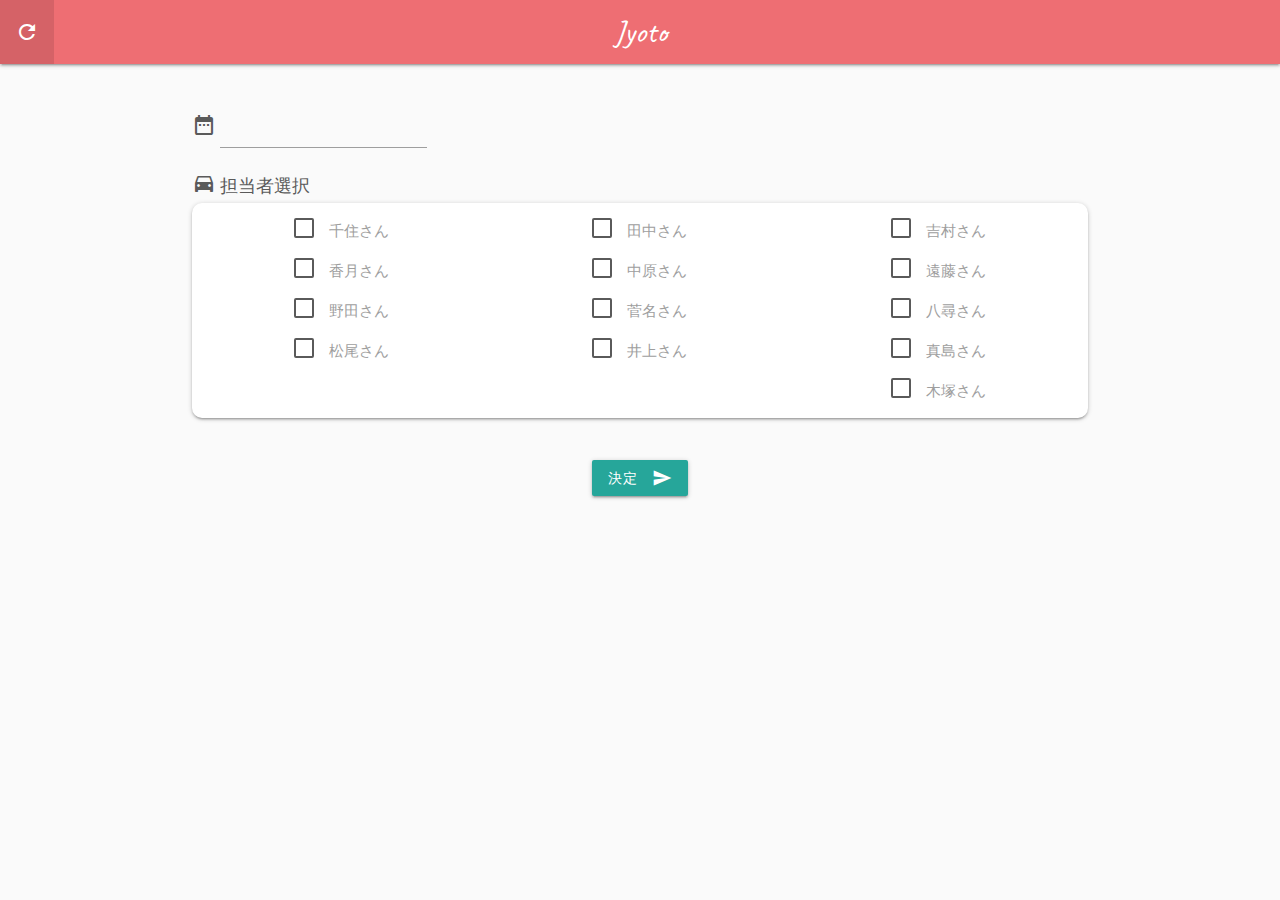
==== index.html @ 0c86a103 "datepicker css fix" ====
<!DOCTYPE html>
<html lang="ja">
<head>
  <meta http-equiv="Content-Type" content="text/html; charset=UTF-8"/>
  <meta name="viewport" content="width=device-width, initial-scale=1, maximum-scale=1.0"/>
  <title>城東バレー部</title>

  <!-- CSS  -->
  <link href="https://fonts.googleapis.com/icon?family=Material+Icons" rel="stylesheet">
  <link href="css/materialize.css" type="text/css" rel="stylesheet" media="screen,projection"/>
  <link href="css/style.css" type="text/css" rel="stylesheet" media="screen,projection"/>
  <link href="style.css" type="text/css" rel="stylesheet" media="screen,projection"/>
</head>
<body class="grey lighten-5">


  <nav>
    <div class="nav-wrapper">
      <a href="#!" class="brand-logo center">Jyoto</a>
      <ul class="left">
        <li onclick="location.reload();">
          <a href="#"><i class="material-icons">refresh</i></a>
        </li>
      </ul>
    </div>
  </nav>

  <div class="container">

    <!-- 日付選択 -->
    <br>
    <span class="icon_and_text_side_by_side"><i class="material-icons">date_range</i></span>
    <div class="input-field icon_and_text_side_by_side">
      <input id="car_day" type="text"  class="datepicker center-align">
      <!-- <label for="car_day"><i class="material-icons">date_range</i></label> -->
    </div>

    <div id="managers_contena">
      <form name="form1" action="#">
        <span class="icon_and_text_side_by_side"><i class="material-icons">directions_car</i></span>
        <span class="icon_and_text_side_by_side">担当者選択</span>
        <div class="managers row z-depth-1">
          <div class="col s4">
            <p>
              <label>
                <input type="checkbox" name="chk" class="filled-in" value="千住号⑤" />
                <span>千住さん</span>
              </label>
            </p>
            <p>
              <label>
                <input type="checkbox" name="chk" class="filled-in" value="香月号④" />
                <span>香月さん</span>
              </label>
            </p>
            <p>
              <label>
                <input type="checkbox" name="chk" class="filled-in" value="野田号③" />
                <span>野田さん</span>
              </label>
            </p>
            <p>
              <label>
                <input type="checkbox" name="chk" class="filled-in" value="松尾号④" />
                <span>松尾さん</span>
              </label>
            </p>
          </div>
          <div class="col s4">
            <p>
              <label>
                <input type="checkbox" name="chk" class="filled-in" value="田中号⑥" />
                <span>田中さん</span>
              </label>
            </p>
            <p>
              <label>
                <input type="checkbox" name="chk" class="filled-in" value="中原号④" />
                <span>中原さん</span>
              </label>
            </p>
            <p>
              <label>
                <input type="checkbox" name="chk" class="filled-in" value="菅名号④" />
                <span>菅名さん</span>
              </label>
            </p>
            <p>
              <label>
                <input type="checkbox" name="chk" class="filled-in" value="井上号④" />
                <span>井上さん</span>
              </label>
            </p>
          </div>
          <div class="col s4">
            <p>
              <label>
                <input type="checkbox" name="chk" class="filled-in" value="吉村号⑥" />
                <span>吉村さん</span>
              </label>
            </p>
            <p>
              <label>
                <input type="checkbox" name="chk" class="filled-in" value="遠藤号③" />
                <span>遠藤さん</span>
              </label>
            </p>
            <p>
              <label>
                <input type="checkbox" name="chk" class="filled-in" value="八尋号③" />
                <span>八尋さん</span>
              </label>
            </p>
            <p>
              <label>
                <input type="checkbox" name="chk" class="filled-in" value="真島号④" />
                <span>真島さん</span>
              </label>
            </p>
            <p>
              <label>
                <input type="checkbox" name="chk" class="filled-in" value="木塚号③" />
                <span>木塚さん</span>
              </label>
            </p>
          </div>
        </div>
      </form>

      <br>
      <div class="row center">
        <button class="btn waves-effect waves-light" type="submit" name="action" onclick="clickBtn1()" >決定
          <i class="material-icons right">send</i>
        </button>
      </div>
    </div>

    <div id="after_select">
      <span class="icon_and_text_side_by_side"><i class="material-icons">group</i></span>
      <span class="icon_and_text_side_by_side">メンバー</span>
      <!-- <h6>メンバー</h6> -->
      <div class="row" style="margin-bottom: 5px;">
        <div class="col s4  center">
          <div
            id="名前 1"
            class="chip"
            draggable="true"
            ondragstart="onDragStart(event);"
            >
            名前 1
          </div>
          <div
            id="名前 2"
            class="chip"
            draggable="true"
            ondragstart="onDragStart(event);"
            >
            名前 2
          </div>
          <div
            id="名前 3"
            class="chip"
            draggable="true"
            ondragstart="onDragStart(event);"
            >
            名前 3
          </div>
          <div
            id="名前 4"
            class="chip"
            draggable="true"
            ondragstart="onDragStart(event);"
            >
            名前 4
          </div>
        </div>
        <div class="col s4  center">
          <div
            id="名前 5"
            class="chip"
            draggable="true"
            ondragstart="onDragStart(event);"
            >
            名前 5
          </div>
          <div
            id="名前 6"
            class="chip"
            draggable="true"
            ondragstart="onDragStart(event);"
            >
            名前 6
          </div>
          <div
            id="名前 7"
            class="chip"
            draggable="true"
            ondragstart="onDragStart(event);"
            >
            名前 7
          </div>
          <div
            id="名前 8"
            class="chip"
            draggable="true"
            ondragstart="onDragStart(event);"
            >
            名前 8
          </div>
        </div>
        <div class="col s4  center">
          <div
            id="子供 9"
            class="chip"
            draggable="true"
            ondragstart="onDragStart(event);"
            >
            子供 9
          </div>
          <div
            id="子供 10"
            class="chip"
            draggable="true"
            ondragstart="onDragStart(event);"
            >
            子供 10
          </div>
          <div
            id="子供 11"
            class="chip"
            draggable="true"
            ondragstart="onDragStart(event);"
            >
            子供 11
          </div>
          <div
            id="子供 12"
            class="chip"
            draggable="true"
            ondragstart="onDragStart(event);"
            >
            子供 12
          </div>
          <div
            id="子供 13"
            class="chip"
            draggable="true"
            ondragstart="onDragStart(event);"
            >
            子供 13
          </div>
        </div>
      </div>

      <div id="drop-contena">
        <div id="driver-contena1" class="driver-contena z-depth-1">
          <div id="driver1" class="dropzone-head valign-wrapper">
            ドライバー1
          </div>
          <div
            class="dropzone"
            ondragover="onDragOver(event);"
            ondrop="onDrop(event);"
          >
            <div class="chip_size_box"></div>
          </div>
        </div>
        <div id="driver-contena2" class="driver-contena z-depth-1">
          <div id="driver2" class="dropzone-head valign-wrapper">
            ドライバー2
          </div>
          <div
            class="dropzone"
            ondragover="onDragOver(event);"
            ondrop="onDrop(event);"
          >
            <div class="chip_size_box"></div>
          </div>
        </div>
        <div id="driver-contena3" class="driver-contena z-depth-1">
          <div id="driver3" class="dropzone-head valign-wrapper">
            ドライバー3
          </div>
          <div
            class="dropzone"
            ondragover="onDragOver(event);"
            ondrop="onDrop(event);"
          >
            <div class="chip_size_box"></div>
          </div>
        </div>
        <div id="driver-contena4" class="driver-contena z-depth-1">
          <div id="driver4" class="dropzone-head valign-wrapper">
            ドライバー4
          </div>
          <div
            class="dropzone"
            ondragover="onDragOver(event);"
            ondrop="onDrop(event);"
          >
            <div class="chip_size_box"></div>
          </div>
        </div>
        <div id="driver-contena5" class="driver-contena z-depth-1">
          <div id="driver5" class="dropzone-head valign-wrapper">
            ドライバー5
          </div>
          <div
            class="dropzone"
            ondragover="onDragOver(event);"
            ondrop="onDrop(event);"
          >
            <div class="chip_size_box"></div>
          </div>
        </div>
        <div class="driver-contena  z-depth-1">
          <div class="dropzone-head valign-wrapper">
            個別
          </div>
          <div
            class="dropzone"
            ondragover="onDragOver(event);"
            ondrop="onDrop(event);"
          >
            <div
              class="chip"
              style="background-color: #29b6f6; color: #fff;"
            >
              山田さん
            </div>
            <div class="chip_size_box"></div>
            <div class="chip_size_box"></div>
            <div class="chip_size_box"></div>
          </div>
        </div>
        <div class="driver-contena  z-depth-1">
          <div class="dropzone-head valign-wrapper">
            欠席
          </div>
          <div
            class="dropzone"
            ondragover="onDragOver(event);"
            ondrop="onDrop(event);"
          >
            <div class="chip_size_box"></div>
          </div>
        </div>
      </div>

    </div>




  <!--  Scripts-->
  <script src="https://code.jquery.com/jquery-2.1.1.min.js"></script>

  <!-- materialize用 -->
  <script src="js/materialize.js"></script>
  <script src="js/init.js"></script>
  <script>
    // datepicker用 ////////////////////////////////////
    document.addEventListener('DOMContentLoaded', function() {
      var elems = document.querySelectorAll('.datepicker');
      // var options   = {
      // };
      var instances = M.Datepicker.init(elems, options);
    });


    $(document).ready(function(){
      $('.datepicker').datepicker({
        i18n:{
          //...公式ドキュメントの[Datepicker Internationalization options]の項目を指定できます。
          months:["1月", "2月", "3月", "4月", "5月", "6月", "7月", "8月", "9月", "10月", "11月", "12月"],
          monthsShort:["1月", "2月", "3月", "4月", "5月", "6月", "7月", "8月", "9月", "10月", "11月", "12月"],
          weekdays: ["日曜日", "月曜日", "火曜日", "水曜日", "木曜日", "金曜日", "土曜日"],
          weekdaysShort:  ["日", "月", "火", "水", "木", "金", "土"],
          weekdaysAbbrev:  ["日", "月", "火", "水", "木", "金", "土"],
        },
        format: "yyyy/mm/dd(ddd)",
        // onSelect: localizeDateFormat,
        // onDraw: initDateFormat,
      });
    });


  </script>
  <script src="./index.js"></script>
  </body>
</html>
---- css/style.css ----
/* Custom Stylesheet */
/**
 * Use this file to override Materialize files so you can update
 * the core Materialize files in the future
 *
 * Made By MaterializeCSS.com
 */

.icon-block {
  padding: 0 15px;
}
.icon-block .material-icons {
	font-size: inherit;
}
---- style.css ----
/* ロゴ用フォント */
@import url('https://fonts.googleapis.com/css2?family=Caveat&display=swap');

.nav-wrapper {
  font-family: 'Caveat', cursive;
}
/* .datepicker_icon {
  color: #5a5a5a;
  position: relative; */
  /* top: 43px;
  left: 10px; */
/* } */
.datepicker {
  font-size: 1.2rem;
  color: #5a5a5a;
}
.icon_and_text_side_by_side {
  display:inline-block;
  vertical-align:middle;
  font-size: 1.2rem;
  color: #5a5a5a;
}
.managers {
  text-align : center;
  background-color: #fff;
  border-radius: 10px;
}
.driver-contena {
  background-color: #fff;
  margin-bottom: 5px;
  border-radius: 10px;
}

.dropzone-head {
  padding-top: 5px;
  padding-left: 5px;
  font-size: 1.2rem;
  color: #5a5a5a;
}
.dropzone {
  /* flex-flow: row wrap; 横に並べる */
  padding-top: 5px;
  padding-left: 5px;
}
.chip_size_box {
  height: 37px;
  width: 10px;
  margin: 1px;
  display:initial
}
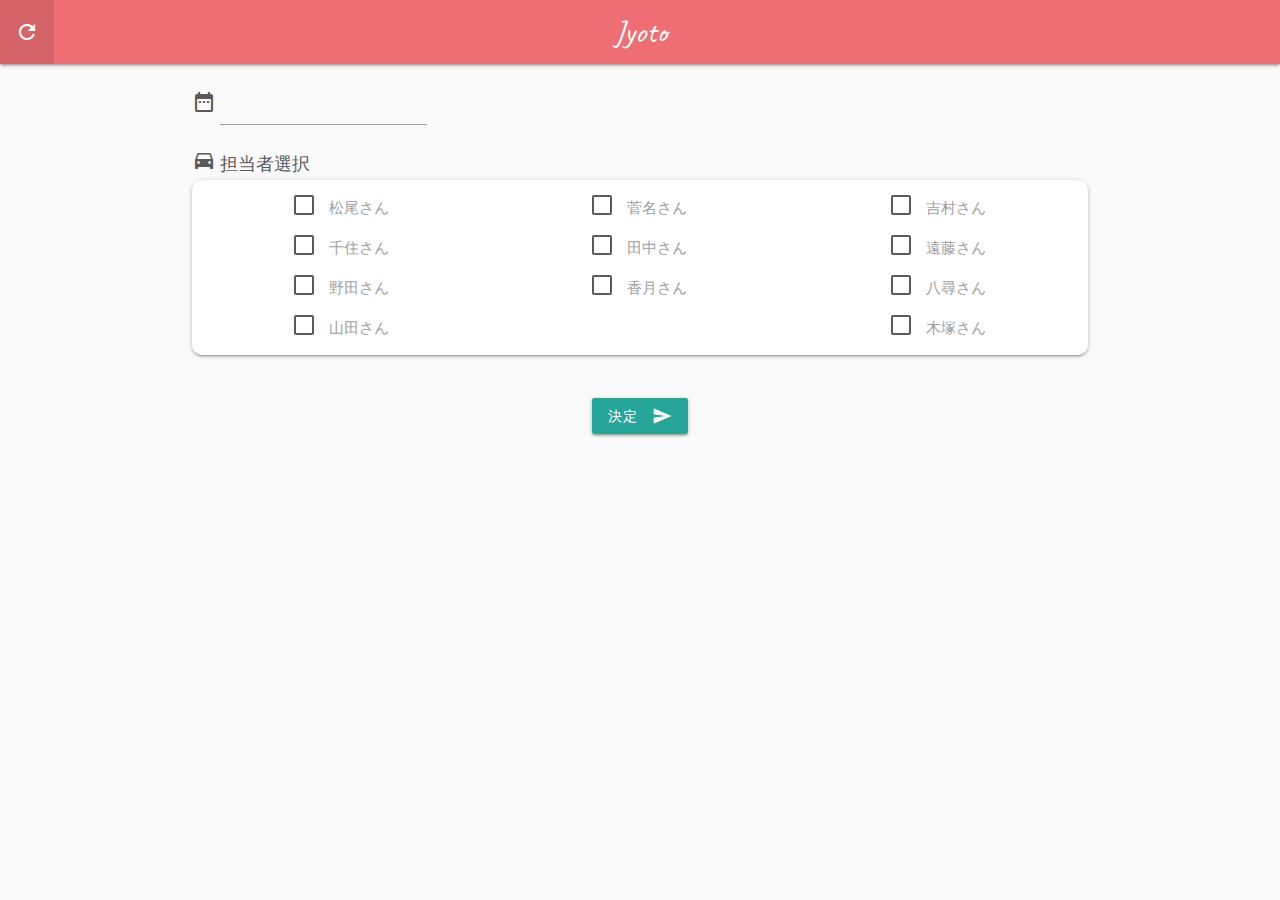
==== commit 28cca484: "menber fix" ====
--- a/index.html
+++ b/index.html
@@ -1,16 +1,18 @@
 <!DOCTYPE html>
 <html lang="ja">
+
 <head>
-  <meta http-equiv="Content-Type" content="text/html; charset=UTF-8"/>
-  <meta name="viewport" content="width=device-width, initial-scale=1, maximum-scale=1.0"/>
-  <title>城東バレー部</title>
+  <meta http-equiv="Content-Type" content="text/html; charset=UTF-8" />
+  <meta name="viewport" content="width=device-width, initial-scale=1, maximum-scale=1.0" />
+  <title>jyoto 🏐</title>
 
   <!-- CSS  -->
   <link href="https://fonts.googleapis.com/icon?family=Material+Icons" rel="stylesheet">
-  <link href="css/materialize.css" type="text/css" rel="stylesheet" media="screen,projection"/>
-  <link href="css/style.css" type="text/css" rel="stylesheet" media="screen,projection"/>
-  <link href="style.css" type="text/css" rel="stylesheet" media="screen,projection"/>
+  <link href="css/materialize.css" type="text/css" rel="stylesheet" media="screen,projection" />
+  <link href="css/style.css" type="text/css" rel="stylesheet" media="screen,projection" />
+  <link href="style.css" type="text/css" rel="stylesheet" media="screen,projection" />
 </head>
+
 <body class="grey lighten-5">
 
 
@@ -22,75 +24,76 @@
           <a href="#"><i class="material-icons">refresh</i></a>
         </li>
       </ul>
+      <!-- <ul class="right">
+        <li>
+          <a href="#"><i class="material-icons">arrow_downward</i></a>
+        </li>
+      </ul> -->
     </div>
   </nav>
 
   <div class="container">
 
     <!-- 日付選択 -->
-    <br>
+    <!-- <br> -->
     <span class="icon_and_text_side_by_side"><i class="material-icons">date_range</i></span>
     <div class="input-field icon_and_text_side_by_side">
-      <input id="car_day" type="text"  class="datepicker center-align">
+      <input id="car_day" type="text" class="datepicker center-align">
       <!-- <label for="car_day"><i class="material-icons">date_range</i></label> -->
     </div>
 
     <div id="managers_contena">
       <form name="form1" action="#">
-        <span class="icon_and_text_side_by_side"><i class="material-icons">directions_car</i></span>
-        <span class="icon_and_text_side_by_side">担当者選択</span>
+        <div>
+          <span class="icon_and_text_side_by_side"><i class="material-icons">directions_car</i></span>
+          <span class="icon_and_text_side_by_side">担当者選択</span>
+        </div>
         <div class="managers row z-depth-1">
           <div class="col s4">
             <p>
               <label>
+                <input type="checkbox" name="chk" class="filled-in" value="松尾号④" />
+                <span>松尾さん</span>
+              </label>
+            </p>
+            <p>
+              <label>
                 <input type="checkbox" name="chk" class="filled-in" value="千住号⑤" />
                 <span>千住さん</span>
               </label>
             </p>
             <p>
               <label>
+                <input type="checkbox" name="chk" class="filled-in" value="野田号③" />
+                <span>野田さん</span>
+              </label>
+            </p>
+            <p>
+              <label>
+                <input type="checkbox" name="chk" class="filled-in" value="山田号③" />
+                <span>山田さん</span>
+              </label>
+            </p>
+          </div>
+          <div class="col s4">
+            <p>
+              <label>
+                <input type="checkbox" name="chk" class="filled-in" value="菅名号④" />
+                <span>菅名さん</span>
+              </label>
+            </p>
+            <p>
+              <label>
+                <input type="checkbox" name="chk" class="filled-in" value="田中号⑥" />
+                <span>田中さん</span>
+              </label>
+            </p>
+            <p>
+              <label>
                 <input type="checkbox" name="chk" class="filled-in" value="香月号④" />
                 <span>香月さん</span>
               </label>
             </p>
-            <p>
-              <label>
-                <input type="checkbox" name="chk" class="filled-in" value="野田号③" />
-                <span>野田さん</span>
-              </label>
-            </p>
-            <p>
-              <label>
-                <input type="checkbox" name="chk" class="filled-in" value="松尾号④" />
-                <span>松尾さん</span>
-              </label>
-            </p>
-          </div>
-          <div class="col s4">
-            <p>
-              <label>
-                <input type="checkbox" name="chk" class="filled-in" value="田中号⑥" />
-                <span>田中さん</span>
-              </label>
-            </p>
-            <p>
-              <label>
-                <input type="checkbox" name="chk" class="filled-in" value="中原号④" />
-                <span>中原さん</span>
-              </label>
-            </p>
-            <p>
-              <label>
-                <input type="checkbox" name="chk" class="filled-in" value="菅名号④" />
-                <span>菅名さん</span>
-              </label>
-            </p>
-            <p>
-              <label>
-                <input type="checkbox" name="chk" class="filled-in" value="井上号④" />
-                <span>井上さん</span>
-              </label>
-            </p>
           </div>
           <div class="col s4">
             <p>
@@ -113,12 +116,6 @@
             </p>
             <p>
               <label>
-                <input type="checkbox" name="chk" class="filled-in" value="真島号④" />
-                <span>真島さん</span>
-              </label>
-            </p>
-            <p>
-              <label>
                 <input type="checkbox" name="chk" class="filled-in" value="木塚号③" />
                 <span>木塚さん</span>
               </label>
@@ -129,7 +126,7 @@
 
       <br>
       <div class="row center">
-        <button class="btn waves-effect waves-light" type="submit" name="action" onclick="clickBtn1()" >決定
+        <button class="btn waves-effect waves-light" type="submit" name="action" onclick="clickBtn1()">決定
           <i class="material-icons right">send</i>
         </button>
       </div>
@@ -141,113 +138,42 @@
       <!-- <h6>メンバー</h6> -->
       <div class="row" style="margin-bottom: 5px;">
         <div class="col s4  center">
-          <div
-            id="名前 1"
-            class="chip"
-            draggable="true"
-            ondragstart="onDragStart(event);"
-            >
-            名前 1
-          </div>
-          <div
-            id="名前 2"
-            class="chip"
-            draggable="true"
-            ondragstart="onDragStart(event);"
-            >
-            名前 2
-          </div>
-          <div
-            id="名前 3"
-            class="chip"
-            draggable="true"
-            ondragstart="onDragStart(event);"
-            >
-            名前 3
-          </div>
-          <div
-            id="名前 4"
-            class="chip"
-            draggable="true"
-            ondragstart="onDragStart(event);"
-            >
-            名前 4
+          <div id="名前 1" class="chip" draggable="true" ondragstart="onDragStart(event);">
+            松尾さくら
+          </div>
+          <div id="名前 2" class="chip" draggable="true" ondragstart="onDragStart(event);">
+            千住ゆうか
+          </div>
+          <div id="名前 3" class="chip" draggable="true" ondragstart="onDragStart(event);">
+            野田なつき
+          </div>
+          <div id="名前 4" class="chip" draggable="true" ondragstart="onDragStart(event);">
+            山田なつき
           </div>
         </div>
         <div class="col s4  center">
-          <div
-            id="名前 5"
-            class="chip"
-            draggable="true"
-            ondragstart="onDragStart(event);"
-            >
-            名前 5
-          </div>
-          <div
-            id="名前 6"
-            class="chip"
-            draggable="true"
-            ondragstart="onDragStart(event);"
-            >
-            名前 6
-          </div>
-          <div
-            id="名前 7"
-            class="chip"
-            draggable="true"
-            ondragstart="onDragStart(event);"
-            >
-            名前 7
-          </div>
-          <div
-            id="名前 8"
-            class="chip"
-            draggable="true"
-            ondragstart="onDragStart(event);"
-            >
-            名前 8
+          <div id="名前 5" class="chip" draggable="true" ondragstart="onDragStart(event);">
+            菅名ゆうり
+          </div>
+          <div id="名前 6" class="chip" draggable="true" ondragstart="onDragStart(event);">
+            田中あいの
+          </div>
+          <div id="名前 7" class="chip" draggable="true" ondragstart="onDragStart(event);">
+            香月　ゆあ
           </div>
         </div>
         <div class="col s4  center">
-          <div
-            id="子供 9"
-            class="chip"
-            draggable="true"
-            ondragstart="onDragStart(event);"
-            >
-            子供 9
-          </div>
-          <div
-            id="子供 10"
-            class="chip"
-            draggable="true"
-            ondragstart="onDragStart(event);"
-            >
-            子供 10
-          </div>
-          <div
-            id="子供 11"
-            class="chip"
-            draggable="true"
-            ondragstart="onDragStart(event);"
-            >
-            子供 11
-          </div>
-          <div
-            id="子供 12"
-            class="chip"
-            draggable="true"
-            ondragstart="onDragStart(event);"
-            >
-            子供 12
-          </div>
-          <div
-            id="子供 13"
-            class="chip"
-            draggable="true"
-            ondragstart="onDragStart(event);"
-            >
-            子供 13
+          <div id="子供 8" class="chip" draggable="true" ondragstart="onDragStart(event);">
+            吉村めいさ
+          </div>
+          <div id="子供 9" class="chip" draggable="true" ondragstart="onDragStart(event);">
+            遠藤　ゆめ
+          </div>
+          <div id="子供 10" class="chip" draggable="true" ondragstart="onDragStart(event);">
+            八尋れいな
+          </div>
+          <div id="子供 11" class="chip" draggable="true" ondragstart="onDragStart(event);">
+            木塚　ゆき
           </div>
         </div>
       </div>
@@ -257,11 +183,7 @@
           <div id="driver1" class="dropzone-head valign-wrapper">
             ドライバー1
           </div>
-          <div
-            class="dropzone"
-            ondragover="onDragOver(event);"
-            ondrop="onDrop(event);"
-          >
+          <div class="dropzone" ondragover="onDragOver(event);" ondrop="onDrop(event);">
             <div class="chip_size_box"></div>
           </div>
         </div>
@@ -269,11 +191,7 @@
           <div id="driver2" class="dropzone-head valign-wrapper">
             ドライバー2
           </div>
-          <div
-            class="dropzone"
-            ondragover="onDragOver(event);"
-            ondrop="onDrop(event);"
-          >
+          <div class="dropzone" ondragover="onDragOver(event);" ondrop="onDrop(event);">
             <div class="chip_size_box"></div>
           </div>
         </div>
@@ -281,11 +199,7 @@
           <div id="driver3" class="dropzone-head valign-wrapper">
             ドライバー3
           </div>
-          <div
-            class="dropzone"
-            ondragover="onDragOver(event);"
-            ondrop="onDrop(event);"
-          >
+          <div class="dropzone" ondragover="onDragOver(event);" ondrop="onDrop(event);">
             <div class="chip_size_box"></div>
           </div>
         </div>
@@ -293,11 +207,7 @@
           <div id="driver4" class="dropzone-head valign-wrapper">
             ドライバー4
           </div>
-          <div
-            class="dropzone"
-            ondragover="onDragOver(event);"
-            ondrop="onDrop(event);"
-          >
+          <div class="dropzone" ondragover="onDragOver(event);" ondrop="onDrop(event);">
             <div class="chip_size_box"></div>
           </div>
         </div>
@@ -305,44 +215,23 @@
           <div id="driver5" class="dropzone-head valign-wrapper">
             ドライバー5
           </div>
-          <div
-            class="dropzone"
-            ondragover="onDragOver(event);"
-            ondrop="onDrop(event);"
-          >
-            <div class="chip_size_box"></div>
-          </div>
-        </div>
-        <div class="driver-contena  z-depth-1">
-          <div class="dropzone-head valign-wrapper">
-            個別
-          </div>
-          <div
-            class="dropzone"
-            ondragover="onDragOver(event);"
-            ondrop="onDrop(event);"
-          >
-            <div
-              class="chip"
-              style="background-color: #29b6f6; color: #fff;"
-            >
-              山田さん
-            </div>
-            <div class="chip_size_box"></div>
-            <div class="chip_size_box"></div>
-            <div class="chip_size_box"></div>
-          </div>
-        </div>
+          <div class="dropzone" ondragover="onDragOver(event);" ondrop="onDrop(event);">
+            <div class="chip_size_box"></div>
+          </div>
+        </div>
+        <br>
         <div class="driver-contena  z-depth-1">
           <div class="dropzone-head valign-wrapper">
             欠席
           </div>
-          <div
-            class="dropzone"
-            ondragover="onDragOver(event);"
-            ondrop="onDrop(event);"
-          >
-            <div class="chip_size_box"></div>
+          <div class="dropzone" ondragover="onDragOver(event);" ondrop="onDrop(event);">
+            <div class="chip_size_box"></div>
+          </div>
+        </div>
+        <div class="row">
+          <div class="input-field col s12">
+            <textarea id="textarea1" class="materialize-textarea"></textarea>
+            <label for="textarea1">連絡事項</label>
           </div>
         </div>
       </div>
@@ -352,40 +241,41 @@
 
 
 
-  <!--  Scripts-->
-  <script src="https://code.jquery.com/jquery-2.1.1.min.js"></script>
-
-  <!-- materialize用 -->
-  <script src="js/materialize.js"></script>
-  <script src="js/init.js"></script>
-  <script>
-    // datepicker用 ////////////////////////////////////
-    document.addEventListener('DOMContentLoaded', function() {
-      var elems = document.querySelectorAll('.datepicker');
-      // var options   = {
-      // };
-      var instances = M.Datepicker.init(elems, options);
-    });
-
-
-    $(document).ready(function(){
-      $('.datepicker').datepicker({
-        i18n:{
-          //...公式ドキュメントの[Datepicker Internationalization options]の項目を指定できます。
-          months:["1月", "2月", "3月", "4月", "5月", "6月", "7月", "8月", "9月", "10月", "11月", "12月"],
-          monthsShort:["1月", "2月", "3月", "4月", "5月", "6月", "7月", "8月", "9月", "10月", "11月", "12月"],
-          weekdays: ["日曜日", "月曜日", "火曜日", "水曜日", "木曜日", "金曜日", "土曜日"],
-          weekdaysShort:  ["日", "月", "火", "水", "木", "金", "土"],
-          weekdaysAbbrev:  ["日", "月", "火", "水", "木", "金", "土"],
-        },
-        format: "yyyy/mm/dd(ddd)",
-        // onSelect: localizeDateFormat,
-        // onDraw: initDateFormat,
+    <!--  Scripts-->
+    <script src="https://code.jquery.com/jquery-2.1.1.min.js"></script>
+
+    <!-- materialize用 -->
+    <script src="js/materialize.js"></script>
+    <script src="js/init.js"></script>
+    <script>
+      // datepicker用 ////////////////////////////////////
+      document.addEventListener('DOMContentLoaded', function () {
+        var elems = document.querySelectorAll('.datepicker');
+        // var options   = {
+        // };
+        var instances = M.Datepicker.init(elems, options);
       });
-    });
-
-
-  </script>
-  <script src="./index.js"></script>
-  </body>
-</html>
+
+
+      $(document).ready(function () {
+        $('.datepicker').datepicker({
+          i18n: {
+            //...公式ドキュメントの[Datepicker Internationalization options]の項目を指定できます。
+            months: ["1月", "2月", "3月", "4月", "5月", "6月", "7月", "8月", "9月", "10月", "11月", "12月"],
+            monthsShort: ["1月", "2月", "3月", "4月", "5月", "6月", "7月", "8月", "9月", "10月", "11月", "12月"],
+            weekdays: ["日曜日", "月曜日", "火曜日", "水曜日", "木曜日", "金曜日", "土曜日"],
+            weekdaysShort: ["日", "月", "火", "水", "木", "金", "土"],
+            weekdaysAbbrev: ["日", "月", "火", "水", "木", "金", "土"],
+          },
+          format: "yyyy/mm/dd(ddd)",
+          // onSelect: localizeDateFormat,
+          // onDraw: initDateFormat,
+        });
+      });
+
+
+    </script>
+    <script src="./index.js"></script>
+</body>
+
+</html>--- a/style.css
+++ b/style.css
@@ -11,7 +11,6 @@
   left: 10px; */
 /* } */
 .datepicker {
-  font-size: 1.2rem;
   color: #5a5a5a;
 }
 .icon_and_text_side_by_side {
@@ -33,13 +32,14 @@
 
 .dropzone-head {
   padding-top: 5px;
-  padding-left: 5px;
+  padding-left: 8px;
   font-size: 1.2rem;
+  /* font-weight: bold; */
   color: #5a5a5a;
 }
 .dropzone {
   /* flex-flow: row wrap; 横に並べる */
-  padding-top: 5px;
+  /* padding-top: 5px; */
   padding-left: 5px;
 }
 .chip_size_box {
@@ -48,4 +48,9 @@
   margin: 1px;
   display:initial
 }
-
+.chip{
+  height: 28px;
+  line-height: 28px;
+  padding: 0px 10px;
+  width: 85px;
+}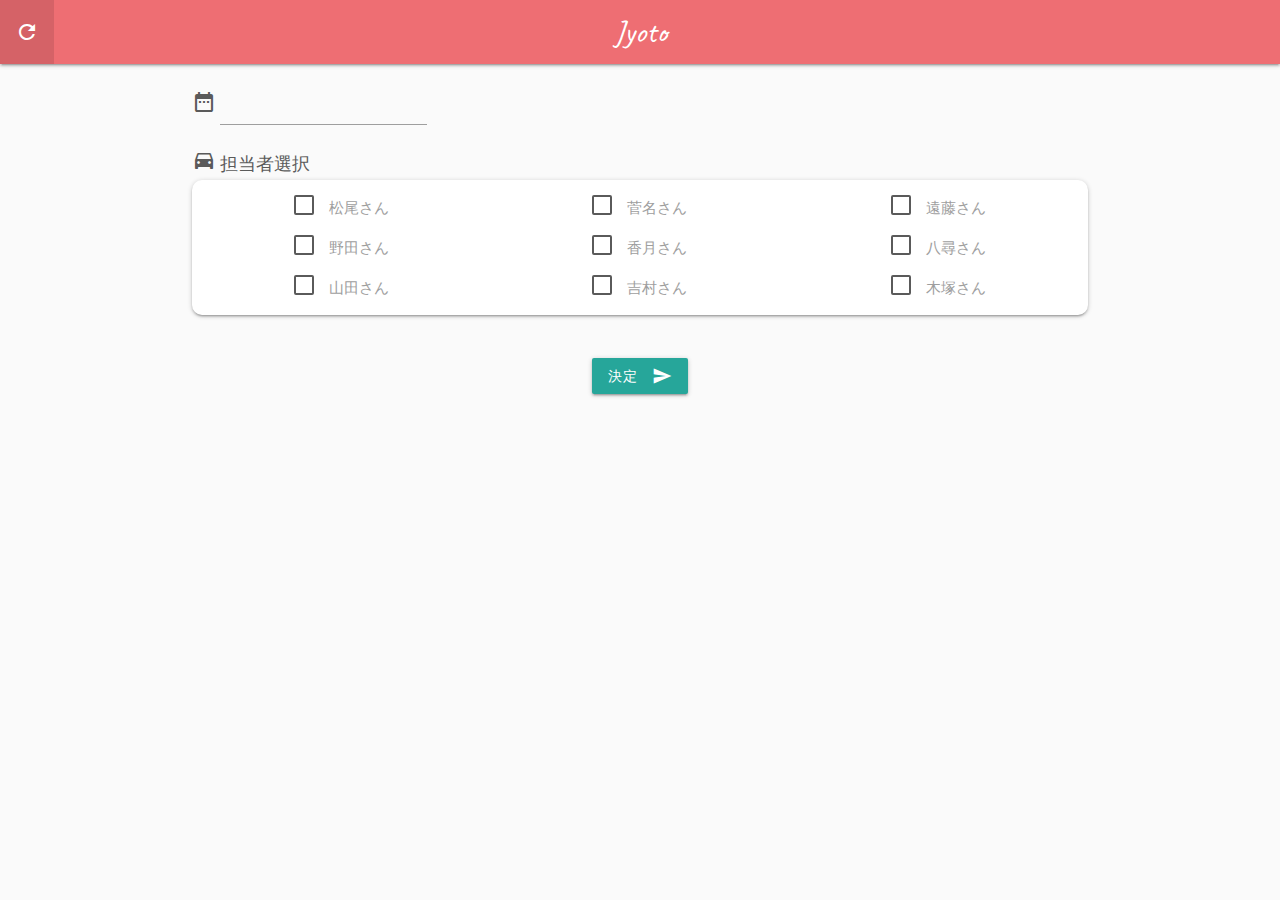
==== commit 2cdb4d32: "member fix" ====
--- a/index.html
+++ b/index.html
@@ -58,12 +58,6 @@
             </p>
             <p>
               <label>
-                <input type="checkbox" name="chk" class="filled-in" value="千住号⑤" />
-                <span>千住さん</span>
-              </label>
-            </p>
-            <p>
-              <label>
                 <input type="checkbox" name="chk" class="filled-in" value="野田号③" />
                 <span>野田さん</span>
               </label>
@@ -84,24 +78,18 @@
             </p>
             <p>
               <label>
-                <input type="checkbox" name="chk" class="filled-in" value="田中号⑥" />
-                <span>田中さん</span>
-              </label>
-            </p>
-            <p>
-              <label>
                 <input type="checkbox" name="chk" class="filled-in" value="香月号④" />
                 <span>香月さん</span>
               </label>
             </p>
-          </div>
-          <div class="col s4">
             <p>
               <label>
                 <input type="checkbox" name="chk" class="filled-in" value="吉村号⑥" />
                 <span>吉村さん</span>
               </label>
             </p>
+          </div>
+          <div class="col s4">
             <p>
               <label>
                 <input type="checkbox" name="chk" class="filled-in" value="遠藤号③" />
@@ -141,9 +129,9 @@
           <div id="名前 1" class="chip" draggable="true" ondragstart="onDragStart(event);">
             松尾さくら
           </div>
-          <div id="名前 2" class="chip" draggable="true" ondragstart="onDragStart(event);">
+          <!-- <div id="名前 2" class="chip" draggable="true" ondragstart="onDragStart(event);">
             千住ゆうか
-          </div>
+          </div> -->
           <div id="名前 3" class="chip" draggable="true" ondragstart="onDragStart(event);">
             野田なつき
           </div>
@@ -153,24 +141,21 @@
         </div>
         <div class="col s4  center">
           <div id="名前 5" class="chip" draggable="true" ondragstart="onDragStart(event);">
-            菅名ゆうり
-          </div>
-          <div id="名前 6" class="chip" draggable="true" ondragstart="onDragStart(event);">
-            田中あいの
+            菅名ゆいり
           </div>
           <div id="名前 7" class="chip" draggable="true" ondragstart="onDragStart(event);">
             香月　ゆあ
           </div>
-        </div>
-        <div class="col s4  center">
           <div id="子供 8" class="chip" draggable="true" ondragstart="onDragStart(event);">
             吉村めいさ
           </div>
+        </div>
+        <div class="col s4  center">
           <div id="子供 9" class="chip" draggable="true" ondragstart="onDragStart(event);">
             遠藤　ゆめ
           </div>
           <div id="子供 10" class="chip" draggable="true" ondragstart="onDragStart(event);">
-            八尋れいな
+            八尋　れな
           </div>
           <div id="子供 11" class="chip" draggable="true" ondragstart="onDragStart(event);">
             木塚　ゆき
@@ -219,7 +204,17 @@
             <div class="chip_size_box"></div>
           </div>
         </div>
-        <br>
+
+        <!-- <div class="input-field col s12">
+          <select>
+            <option value="" disabled selected>Choose your option</option>
+            <option value="1">Option 1</option>
+            <option value="2">Option 2</option>
+            <option value="3">Option 3</option>
+          </select>
+          <label>欠席者</label>
+        </div> -->
+
         <div class="driver-contena  z-depth-1">
           <div class="dropzone-head valign-wrapper">
             欠席
